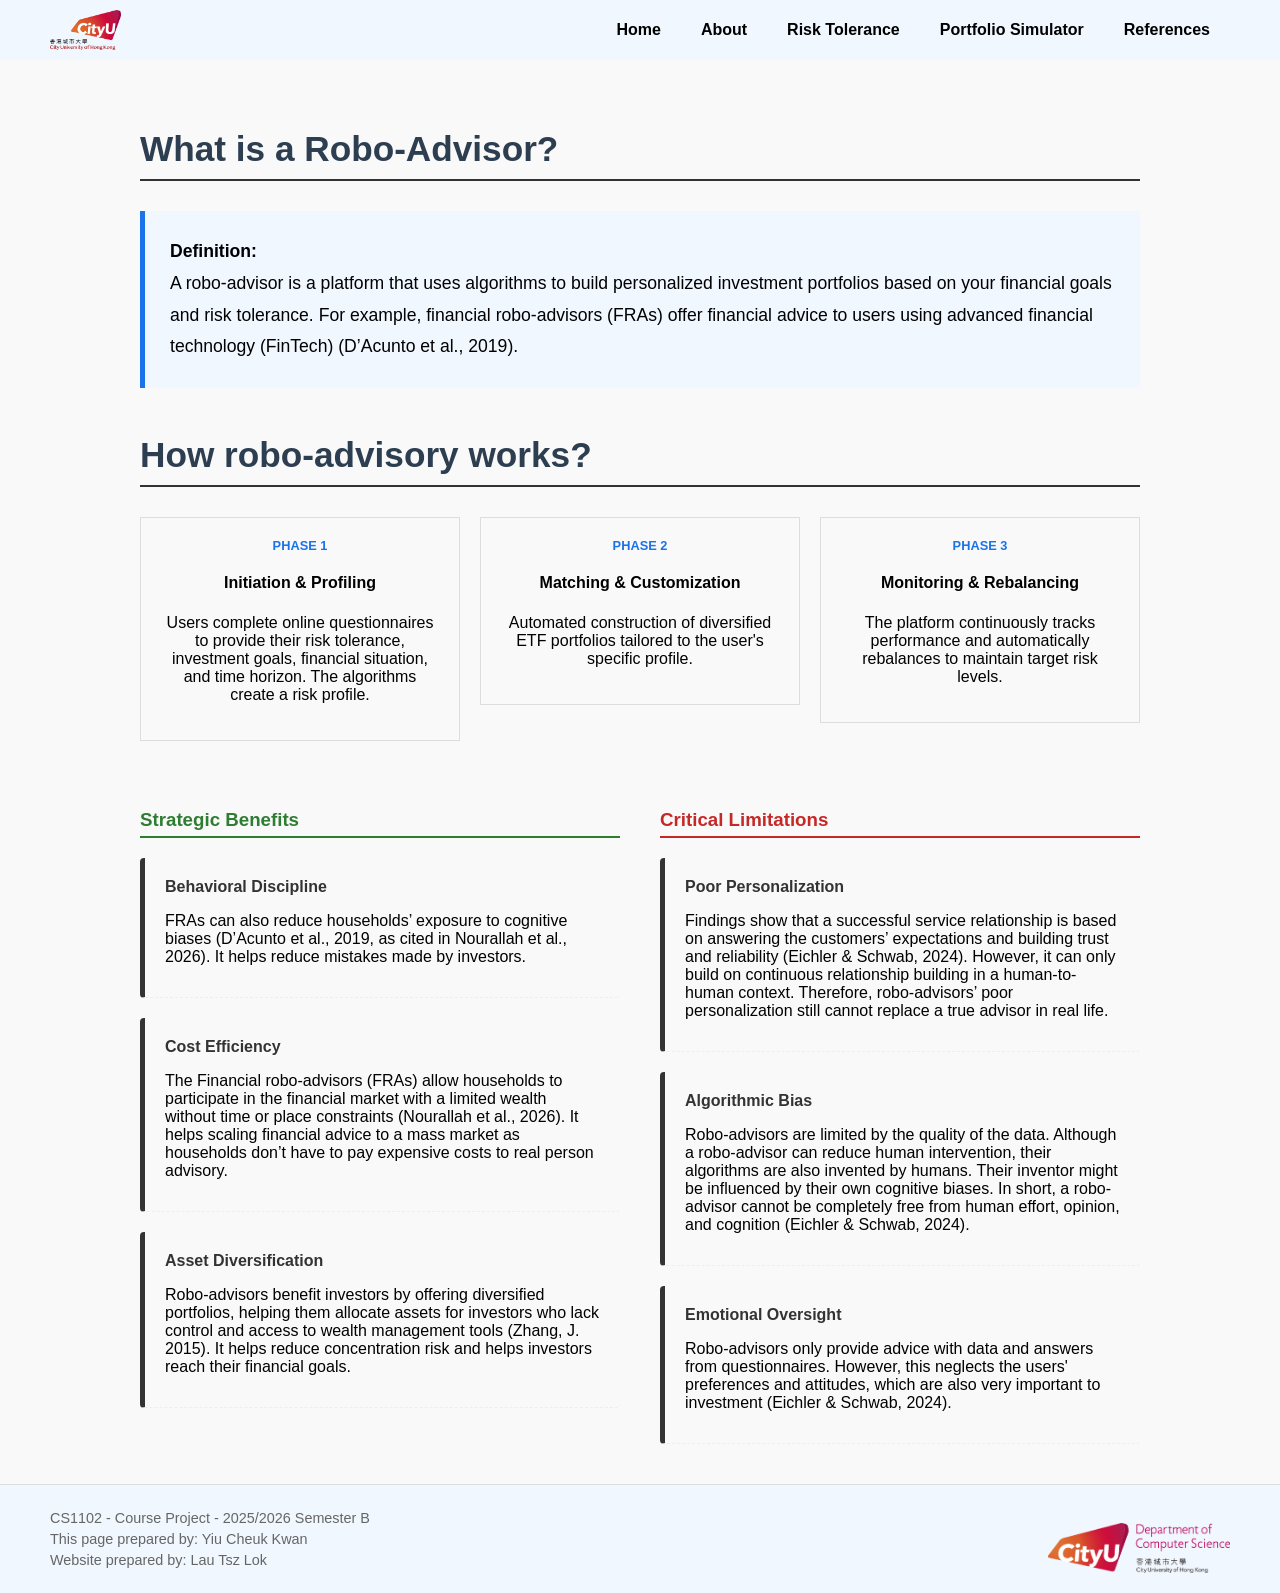
==== about.html @ a8e872be "Add files via upload" ====
<!DOCTYPE html>
<html lang="en">
<head>
    <meta charset="UTF-8">
    <title>Discovery - Robo-Advisory</title>
    <link rel="stylesheet" href="styles.css">
</head>

<body>
    <header>
    <div class="logo">
        <a href="https://www.cityu.edu.hk/">
            <img src="cityu_logo.png" alt="CityU Logo" style="height: 40px;"> 
        </a>
    </div>

    <nav>
        <ul class="nav-links">
            <li><a href="index.html">Home</a></li>
            <li class="dropdown">
                <a href="about.html">About</a>
                <ul class="dropdown-menu">
                    <li><a href="timeline.html">Timeline</a></li>
                    <li><a href="example.html">Example</a></li>
                </ul>
            </li>
            <li class="dropdown">
                <a href="risktolerance.html">Risk Tolerance</a>
                <ul class="dropdown-menu">
                    <li><a href="tool.html">Risk Profiling Tool</a></li>
                </ul>
            </li>
            <li class="dropdown">
                <a href="simulator.html">Portfolio Simulator</a>
                <ul class="dropdown-menu">
                    <li><a href="discovery.html">Discovery</a></li>
                </ul>
            </li>
           <li><a href="references.html">References</a></li> 
        </ul>
    </nav>

    </header>    

    <div class="page-container">
    <section id="about-intro" class="about-section">
        <div class="container">
            <h2 class="page-title">What is a Robo-Advisor?</h2>
            <hr class="title-line">
            <p class="academic-definition">
                <strong>Definition:<br></strong>
                A robo-advisor is a platform that uses algorithms to build personalized investment portfolios based on your financial goals and risk tolerance. For example, financial robo-advisors (FRAs) offer financial advice to users using advanced financial technology (FinTech) (D’Acunto et al., 2019).
            </p>

            <br>
            <h2 class="page-title">How robo-advisory works?</h2>
            <hr class="title-line">
            <div class="process-container">
                <div class="process-node">
                    <span class="node-label">Phase 1</span>
                    <h4>Initiation & Profiling</h4>
                    <p>Users complete online questionnaires to provide their risk tolerance, investment goals, financial situation, and time horizon. The algorithms create a risk profile.</p>
                </div>
                <div class="process-node">
                    <span class="node-label">Phase 2</span>
                    <h4>Matching & Customization</h4>
                    <p>Automated construction of diversified ETF portfolios tailored to the user's specific profile.</p>
                </div>
                <div class="process-node">
                    <span class="node-label">Phase 3</span>
                    <h4>Monitoring & Rebalancing</h4>
                    <p>The platform continuously tracks performance and automatically rebalances to maintain target risk levels.</p>
                </div>
            </div>

            <div class="analysis-grid">
                <div class="analysis-column">
                    <h3 class="pros-title">Strategic Benefits</h3>
                    <div class="analysis-item">
                        <strong>Behavioral Discipline</strong>
                        <p>FRAs can also reduce households’ exposure to cognitive biases (D’Acunto et al., 2019, as cited in Nourallah et al., 2026). It helps reduce mistakes made by investors.</p>
                    </div>
                    <div class="analysis-item">
                        <strong>Cost Efficiency</strong>
                        <p>The Financial robo-advisors (FRAs) allow households to participate in the financial market with a limited wealth without time or place constraints (Nourallah et al., 2026). It helps scaling financial advice to a mass market as households don’t have to pay expensive costs to real person advisory.</p>
                    </div>
                    <div class="analysis-item">
                        <strong>Asset Diversification</strong>
                        <p>Robo-advisors benefit investors by offering diversified portfolios, helping them allocate assets for investors who lack control and access to wealth management tools (Zhang, J. 2015). It helps reduce concentration risk and helps investors reach their financial goals.</p>
                    </div>
                </div>

                <div class="analysis-column">
                    <h3 class="cons-title">Critical Limitations</h3>
                    <div class="analysis-item">
                        <strong>Poor Personalization</strong>
                        <p>Findings show that a successful service relationship is based on answering the customers’ expectations and building trust and reliability (Eichler & Schwab, 2024). However, it can only build on continuous relationship building in a human-to-human context. Therefore, robo-advisors’ poor personalization still cannot replace a true advisor in real life.</p>
                    </div>
                    <div class="analysis-item">
                        <strong>Algorithmic Bias</strong>
                        <p>Robo-advisors are limited by the quality of the data. Although a robo-advisor can reduce human intervention, their algorithms are also invented by humans. Their inventor might be influenced by their own cognitive biases. In short, a robo-advisor cannot be completely free from human effort, opinion, and cognition (Eichler & Schwab, 2024).</p>
                    </div>
                    <div class="analysis-item">
                        <strong>Emotional Oversight</strong>
                        <p>Robo-advisors only provide advice with data and answers from questionnaires. However, this neglects the users' preferences and attitudes, which are also very important to investment (Eichler & Schwab, 2024).</p>
                    </div>
                </div>
            </div>
        </div>
    </section>
    </div>

    <button onclick="topFunction()" id="backToTop" title="Go to top">
        Top
    </button>
    <script src="script.js"></script>
    
    <footer>
        <div class="footer-content">
            <div class="footer-text">
                <p>CS1102 - Course Project - 2025/2026 Semester B</p>
                <p>This page prepared by: Yiu Cheuk Kwan</p>
                <p>Website prepared by: Lau Tsz Lok</p>
            </div>

        <div class="footer-logo">
            <a href="https://www.cs.cityu.edu.hk/" target="_blank">
                <img src="cs_logo.png" alt="CityU CS Logo">
            </a>
        </div>
        </div>
    </footer>

</body>
</html>
---- styles.css ----
body {
    font-family: Arial, sans-serif;
    margin: 0;
    padding: 0;
    background-color: #f9f9f9;
    display: flex;
    flex-direction: column;
    min-height: 100vh;
}

/* Header */
header {
    background-color: #f0f7ff;
    display: flex;
    justify-content: space-between;
    align-items: center;
    padding: 10px 50px;
}

.logo img {
    width: auto; 
    height: auto;
    display: block;
}

/* Header-navigation */
.nav-links {
    list-style: none;
    display: flex;
    margin: 0;
}

.nav-links li {
    position: relative;
    padding: 10px 20px;
}

.nav-links a {
    text-decoration: none;
    color: black;
    font-weight: bold;
}

/* Header-navigation-dropdown */
.dropdown-menu {
    display: none;
    position: absolute;
    top: 100%;
    left: 0;
    background-color: ghostwhite;
    box-shadow: 0 4px 8px rgba(0,0,0,0.1);
    list-style: none;
    padding: 10px 0;
    min-width: 150px;
    z-index: 100;
}

.dropdown-menu li {
    padding: 10px 20px;
}

.dropdown:hover .dropdown-menu {
    display: block;
}

/* Hero Section */
.hero-section {
    background-image: linear-gradient(rgba(0, 0, 0, 0.5), rgba(0, 0, 0, 0.5)), url('background.webp');
    background-size: cover;       
    background-position: center;  
    height: 350px;                
    display: flex;
    flex-direction: column;
    justify-content: center;
    align-items: center;
    text-align: center;
    color: white;                 
}

.hero-section h1 {
    font-size: 3rem;              
    margin: 0;
    text-shadow: 2px 2px 8px rgba(0,0,0,0.8); 
    line-height: 1.2;
}

/* Content Section */
.main-content {
    text-align: center;
    /*padding: 40px 20px;   */ 
}     

.info-block {
    text-align: center;
    margin: 30px 0;
}

.center-list {
    display: inline-block; 
    text-align: left;
    padding: 0;  
    list-style-type: none;    
}

.center-list li {
    margin-bottom: 5px;
}

.no-bullets {
    display: inline-block; 
    text-align: center;
    padding: 0;  
    list-style-type: none;    
}

.no-bullets li {
    margin-bottom: 5px;
}

.page-container {
    max-width: 1000px;
    margin: 40px auto;
    padding: 0 20px;
    flex: 1;
}

.page-title {
    text-align: left;
    font-size: 2rem;
    margin-bottom: 10px;
    color: #333;
}

.title-line {
    border: 0;
    height: 2px;
    background: #333;
    margin-bottom: 30px;
}

.content-flex {
    display: flex;
    align-items: flex-start; 
    gap: 40px; 
}

.content-image {
    flex: 1; 
}

.content-text {
    flex: 1; 
    line-height: 1.5;
    font-size: 1.1rem;
}

.content-text ul {
    margin-top: 15px;
}

.content-text li {
    margin-bottom: 10px;
}

/* Mobile page */
@media (max-width: 768px) {
    .content-flex {
        flex-direction: column;
    }
}

/* Footer Section */
footer {
    padding: 20px 50px;
    background-color: #f0f7ff;
    border-top: 1px solid #ddd;
}

.footer-content {
    display: flex;
    justify-content: space-between; 
    align-items: flex-end;  
    width: auto;       
}

.footer-text p {
    margin: 5px 0;
    font-size: 0.9em;
    color: #666;
}

.footer-logo img {
    height: 50px;     
    width: auto;
    display: block;
}

.footer-logo img:hover {
    opacity: 0.8;
}

/* Back to Top */
#backToTop {
    display: none;        
    position: fixed;     
    bottom: 20px;       
    right: 30px;         
    z-index: 99;         
    border: none;
    outline: none;
    background-color: #gray; 
    color: white;
    cursor: pointer;
    padding: 15px;
    border-radius: 10px; 
    font-size: 18px;
    transition: 0.3s;    
}

#backToTop:hover {
    background-color: #gray; 
}




/* 策略詳情主容器 */
.strategy-details-container {
    display: flex;
    flex-direction: column;
    gap: 30px;
    margin-top: 40px;
    margin-bottom: 50px; /* 留一點空間給 Footer */
}

/* 大型卡片基礎樣式 */
.strategy-card-large {
    background: #fff;
    border-radius: 2px; /* 稍微方正一點，像紙張 */
    margin-bottom: 40px;
    box-shadow: 5px 5px 0px #e0e0e0; /* 硬陰影，更有設計感 */
    border: 1px solid #ddd;
    position: relative;
    overflow: visible;
}

.conservative .card-header { background-color: #e8f5e9; color: #2e7d32; border-bottom: 2px solid #2e7d32; }
.moderate .card-header { background-color: #fff3e0; color: #ef6c00; border-bottom: 2px solid #ef6c00; }
.aggressive .card-header { background-color: #ffebee; color: #c62828; border-bottom: 2px solid #c62828; }

.card-header {
    background: #f8f9fa;
    padding: 15px 25px;
    display: flex;
    align-items: center;
    gap: 15px;
    border-bottom: 1px solid #eee;
}

.card-header .icon {
    font-size: 1.6rem;
}

.card-header h3 {
    margin: 0;
    font-size: 1.25rem;
    color: #333;
}

.card-body {
    padding: 25px;
}

.target-audience {
    font-size: 1.05rem;
    color: #444;
    margin-bottom: 15px;
    line-height: 1.5;
}

.card-body h4 {
    margin: 20px 0 10px 0;
    font-size: 1.1rem;
    color: #2c3e50;
}

.card-body ul {
    list-style: none;
    padding: 0;
}

.card-body li {
    margin-bottom: 10px;
    padding-left: 20px;
    position: relative;
    line-height: 1.6;
    color: #555;
}

.card-body li::before {
    content: "•";
    position: absolute;
    left: 0;
    color: #666;
    font-weight: bold;
}

.strategy-card-large::after {
    content: "STRATEGY";
    position: absolute;
    top: -10px;
    right: 20px;
    background: #333;
    color: #fff;
    font-size: 10px;
    padding: 2px 8px;
    letter-spacing: 1px;
}

.ref {
    font-size: 0.8rem;
    color: #999;
    font-style: italic;
    margin-left: 5px;
}

.example-box {
    margin-top: 20px;
    padding: 15px;
    background-color: #f0f7ff;
    border-radius: 8px;
    font-size: 0.95rem;
    color: #34495e;
    border-left: 3px solid #3498db;
}

.strategies-container {
    padding-top: 60px; 
    margin-top: 20px;
    max-width: 1100px;
    margin: 40px auto;
    padding: 0 20px;
}

.strategy-table {
    width: auto;
    border-collapse: collapse;
    margin-left: auto;
    margin-right: auto;
    margin-bottom: 40px;
}

.strategy-table th, .strategy-table td {
    border: 1px solid #ddd;
    padding: 12px;
    text-align: center;
}

.strategy-table th {
    background-color: #333;
    color: white;
}

.strategy-table tr:nth-child(even) {
    background-color: #f2f2f2;
}

.process-section {
    padding: 60px 0;
    background-color: transparent;
}

.strategy-details-container {
    display: flex;
    flex-direction: column;
    gap: 40px;
    margin: 50px auto;
}

.strategy-feature-block {
    background: #fff;
    border: 2px solid #333;
    padding: 35px;
    position: relative;
    box-shadow: 6px 6px 0px #333; 
    width: 90%;
}

/* 讓中間的卡片向右偏，製造人手排版的視覺變化 */
.strategy-feature-block.highlighted {
    align-self: flex-end;
    background-color: #fffef9;
    box-shadow: -8px 8px 0px #f39c12;
}

.strategy-header {
    display: flex;
    justify-content: space-between;
    align-items: baseline;
    border-bottom: 2px dashed #eee;
    padding-bottom: 10px;
    margin-bottom: 20px;
}

.strategy-content {
    display: grid;
    grid-template-columns: 1fr 1fr;
    gap: 30px;
}

.feature-tag {
    position: absolute;
    top: -12px;
    left: 20px;
    background: #333;
    color: #fff;
    padding: 2px 12px;
    font-size: 10px;
    font-weight: bold;
}

.ref-source, .ref-inline {
    font-size: 0.8rem;
    color: #999;
    font-style: italic;
}

.example-tag, .allocation-badge, .warning-box {
    margin-top: 15px;
    padding: 10px;
    font-size: 0.9rem;
    border-radius: 4px;
}

.example-tag { background: #f0f7ff; color: #0056b3; border-left: 4px solid #0056b3; }
.allocation-badge { background: #fff3e0; color: #e65100; border-left: 4px solid #e65100; }
.warning-box { background: #ffebee; color: #c62828; border-left: 4px solid #c62828; }

@media (max-width: 768px) {
    .strategy-content { grid-template-columns: 1fr; }
    .strategy-feature-block { width: 100%; }
}

.conservative { border-left: 10px solid #2e7d32; }
.moderate { border-left: 10px solid #f39c12; }
.aggressive { border-left: 10px solid #c0392b; }

.process-container {
    display: flex;
    justify-content: center;
    align-items: flex-start;
    gap: 10px;
    margin-top: 30px;
    flex-wrap: nowrap;
}

.process-step {
    flex: 1;
    min-width: 180px;
    text-align: center;
    padding: 20px;
    background: #ffffff;
    border-radius: 12px;
    position: relative;
    box-shadow: 0 4px 10px rgba(0,0,0,0.08);
    border-top: 4px solid #333;
}

.step-number {
    width: 40px;
    height: 40px;
    background-color: #333;
    color: white;
    border-radius: 50%;
    display: flex;
    justify-content: center;
    align-items: center;
    margin: 0 auto 15px;
    font-weight: bold;
    font-size: 1.2rem;
}

.process-step h3 {
    font-size: 1.1rem;
    margin-bottom: 10px;
    color: #2c3e50;
}

.process-step p {
    font-size: 0.9rem;
    line-height: 1.5;
    color: #555;
}

.source {
    display: block;
    font-size: 0.75rem;
    color: #999;
    margin-top: 10px;
}

.process-arrow {
    align-self: center;
    font-size: 1.5rem;
    color: #999;
    padding-bottom: 30px; 
    flex-shrink: 0;      
}

@media (max-width: 1024px) {
    .process-container {
        flex-direction: column;
        align-items: center;
    }
    .process-arrow {
        transform: rotate(90deg); 
        padding: 10px 0;
    }
    .process-step {
        width: 90%;
        max-width: 400px;
    }
}

/* Quiz  */
.quiz-info-box {
    background: #f0f7ff;
    padding: 20px;
    border-left: 5px solid #333;
    margin-bottom: 30px;
}

.question-block {
    background: #fff;
    border: 2px solid #333;
    padding: 30px;
    margin-bottom: 30px;
    position: relative;
    box-shadow: 6px 6px 0px #e0e0e0; /* 硬陰影 */
}

.step-label {
    position: absolute;
    top: -12px;
    left: 20px;
    background: #333;
    color: #fff;
    padding: 2px 10px;
    font-size: 10px;
    font-weight: bold;
}

.options-grid {
    display: grid;
    grid-template-columns: 1fr 1fr;
    gap: 15px;
    margin-top: 20px;
}

.option-card {
    border: 1px solid #ddd;
    padding: 15px;
    cursor: pointer;
    display: flex;
    align-items: center;
    gap: 10px;
    transition: 0.2s;
}

.option-card:hover {
    background: #f9f9f9;
    border-color: #333;
}

.btn-wrapper {
    text-align: center;
    margin-top: 40px;
}

.submit-btn {
    background: #333;
    color: #fff;
    border: none;
    padding: 15px 40px;
    font-size: 1.1rem;
    cursor: pointer;
    box-shadow: 4px 4px 0px #999;
}

/* 結果頁面樣式 */
.result-card {
    background: #fff;
    border: 3px solid #333;
    padding: 40px;
}

.result-body {
    display: flex;
    gap: 40px;
    align-items: center;
    margin-top: 20px;
}

#pie-chart-mock {
    width: 250px;
    height: 250px;
    background: #eee;
    display: flex;
    align-items: center;
    justify-content: center;
    border-radius: 50%;
    border: 2px dashed #999;
}

.css-pie-chart {
    width: 200px;
    height: 200px;
    border-radius: 50%;
    border: 2px solid #333;
    box-shadow: 4px 4px 0px #333;
    margin: 0 auto;
}

.chart-legend {
    margin-top: 20px;
    display: flex;
    flex-direction: column;
    gap: 8px;
    text-align: left;
}

.chart-legend div {
    display: flex;
    align-items: center;
    font-size: 0.9rem;
    font-weight: bold;
}

.chart-legend span {
    width: 15px;
    height: 15px;
    display: inline-block;
    margin-right: 10px;
    border: 1px solid #333;
}

.detailed-breakdown {
    margin-top: 40px;
    padding-top: 30px;
    border-top: 2px dashed #333; 
    text-align: left;
}

.detailed-breakdown h4 {
    margin-bottom: 25px;
    text-align: center;
    text-transform: uppercase;
    letter-spacing: 1px;
}

.scoring-guide {
    background: #f0f7ff; 
    padding: 20px;
    border-radius: 8px;
    margin-bottom: 25px;
    border: 1px solid #d0e3f5;
    text-align: center;
}

.scoring-guide h4 {
    margin-top: 0;
    color: #2c3e50;
    margin-bottom: 10px;
}

.scoring-guide p {
    font-size: 0.95rem;
    margin-bottom: 15px;
}

.score-ranges {
    display: flex;
    justify-content: space-around;
    flex-wrap: wrap;
    gap: 10px;
}

.score-ranges span {
    background: #fff;
    padding: 8px 15px;
    border-radius: 20px;
    font-size: 0.85rem;
    border: 1px solid #ddd;
    box-shadow: 2px 2px 5px rgba(0,0,0,0.05);
}

@media (max-width: 600px) {
    .score-ranges {
        flex-direction: column;
        align-items: center;
    }
}

.analysis-card {
    margin-top: 30px;
}

.analysis-grid {
    display: grid;
    grid-template-columns: 1fr 1fr; 
    gap: 20px;
    margin-top: 20px;
    text-align: left;
}

.analysis-item {
    background: #f9f9f9;
    padding: 20px;
    border-left: 5px solid #333; 
    border-radius: 4px;
}

.analysis-item h5 {
    margin-top: 0;
    color: #2c3e50;
    font-size: 1.1rem;
}

.cite {
    display: block;
    margin-top: 10px;
    font-style: italic;
    color: #888;
    font-size: 0.8rem;
}

@media (max-width: 768px) {
    .analysis-grid {
        grid-template-columns: 1fr;
    }
}

/* Simulator Section - 只影響 sim-container 入面嘅嘢 */
.sim-container {
    padding: 30px;
    max-width: auto;
    margin: auto; 
    margin-bottom: 50px;
    margin-top: 40px;
    text-align: left;
    background: #ffffff;
    border-radius: 8px;
    box-shadow: 0 2px 5px rgba(0,0,0,0.1);
    border: 1px solid #eee;
}

/* 鎖定只改 simulator 入面嘅 input同 select */
.sim-container input, 
.sim-container select {
    padding: 12px;
    width: 100%;
    margin-top: 5px;
    margin-bottom: 15px; /* 加返啲間距 */
    box-sizing: border-box;
    border: 1px solid #ccc;
    border-radius: 4px;
    height: 40px;
}

/* 鎖定只改 simulator 入面個掣 */
.sim-container button {
    padding: 12px;
    background-color: #2c3e50;
    color: white;
    border: none;
    border-radius: 4px;
    cursor: pointer;
    width: 100%; /* 整長少少好睇啲 */
}

.sim-container button:hover {
   background-color: #34495e;
}

#sim-result {
    border-radius: 4px;
    color: #2c3e50;
}

/* --- Discovery/Analysis Report Styles --- */
.analysis-report-container {
    max-width: 1050px;
    margin: 40px auto;
    padding: 0 25px;
}

.page-title {
    color: #2c3e50;
    font-size: 2.2rem;
    margin-bottom: 10px;
}

.report-card {
    background: #fff;
    border-radius: 12px;
    box-shadow: 0 10px 25px rgba(0,0,0,0.05);
    margin-bottom: 45px;
    overflow: hidden;
    border: 1px solid #eceff1;
}

.report-header {
    padding: 18px 30px;
    font-weight: bold;
    font-size: 1.25rem;
    background-color: #f0f7ff;
}

.report-body {
    display: flex;
    padding: 35px;
    gap: 40px;
    align-items: flex-start;
}

.report-text { flex: 1.4; line-height: 1.7; color: #34495e; }

.insight-tag {
    background-color: #f1f8ff;
    padding: 20px;
    margin: 20px 0;
}

.cite-academic {
    display: block;
    font-size: 0.85rem;
    color: #95a5a6;
    margin-top: 15px;
    border-top: 1px solid #f0f0f0;
    padding-top: 10px;
}

.report-img {
    flex: 1;
    background: #fdfdfd;
    padding: 12px;
    border: 1px solid #e0e0e0;
    border-radius: 8px;
}
.report-img img { width: 100%; height: auto; display: block; }

.future-work-box {
    background: #fffef2;
    padding: 20px;
    border-radius: 12px;
    margin-top: 60px;
    line-height: 1.5rem;
}

@media (max-width: 900px) {
    .report-body { flex-direction: column; }
    .report-img { width: 100%; }
}

/* --- About Page Specifics --- */
.academic-definition {
    font-size: 1.1rem;
    line-height: 1.8;
    background: #f0f7ff;
    padding: 25px;
    border-left: 5px solid #1a73e8;
    margin-bottom: 40px;
    margin: auto;
}

.process-container {
    display: flex;
    justify-content: space-between;
    gap: 20px;
    margin-bottom: 50px;
}

.process-node {
    flex: 1;
    border: 1px solid #ddd;
    padding: 20px;
    text-align: center;
}

.node-label {
    display: block;
    font-weight: bold;
    color: #1a73e8;
    text-transform: uppercase;
    font-size: 0.8rem;
    margin-bottom: 10px;
}

/* Pros and Cons Grid */
.analysis-grid {
    display: grid;
    grid-template-columns: 1fr 1fr;
    gap: 40px;
    margin-top: 30px;
}

.pros-title { color: #2e7d32; border-bottom: 2px solid #2e7d32; padding-bottom: 5px; }
.cons-title { color: #c62828; border-bottom: 2px solid #c62828; padding-bottom: 5px; }

.analysis-item {
    margin-top: 20px;
    padding-bottom: 15px;
    border-bottom: 1px dashed #eee;
}

.analysis-item strong {
    display: block;
    margin-bottom: 5px;
    color: #333;
}

@media (max-width: 768px) {
    .process-container, .analysis-grid {
        grid-template-columns: 1fr;
        flex-direction: column;
    }
}


/* --- Timeline Section Styling --- */
.timeline-section {
    padding: 60px 20px;
    background-color: #ffffff;
}

.section-title {
    text-align: center;
    color: #2c3e50;
    margin-bottom: 50px;
    font-size: 1.8rem;
}

.timeline-wrapper {
    position: relative;
    max-width: 800px;
    margin: 0 auto;
    padding-left: 40px;
    border-left: 2px solid #2c3e50; /* 主時間軸線 */
}

.timeline-item {
    position: relative;
    margin-bottom: 40px;
}

.timeline-dot {
    position: absolute;
    left: -49px; /* 正好壓在左邊界線上 */
    top: 5px;
    width: 16px;
    height: 16px;
    background-color: #2c3e50;
    border-radius: 50%;
    border: 3px solid #fff;
}

.timeline-content {
    background: #f8f9fa; /* 輕微底色區分 */
    padding: 20px;
    border-bottom: 1px solid #ddd;
}

.timeline-date {
    display: inline-block;
    color: #1a73e8;
    font-weight: bold;
    font-size: 0.9rem;
    margin-bottom: 5px;
}

.timeline-content h3 {
    margin: 5px 0;
    font-size: 1.25rem;
    color: #333;
}

.timeline-content p {
    margin: 10px 0 0;
    line-height: 1.5;
    color: #555;
    font-size: 0.95rem;
}

/* 響應式調整 */
@media (max-width: 600px) {
    .timeline-wrapper {
        margin-left: 20px;
    }
}
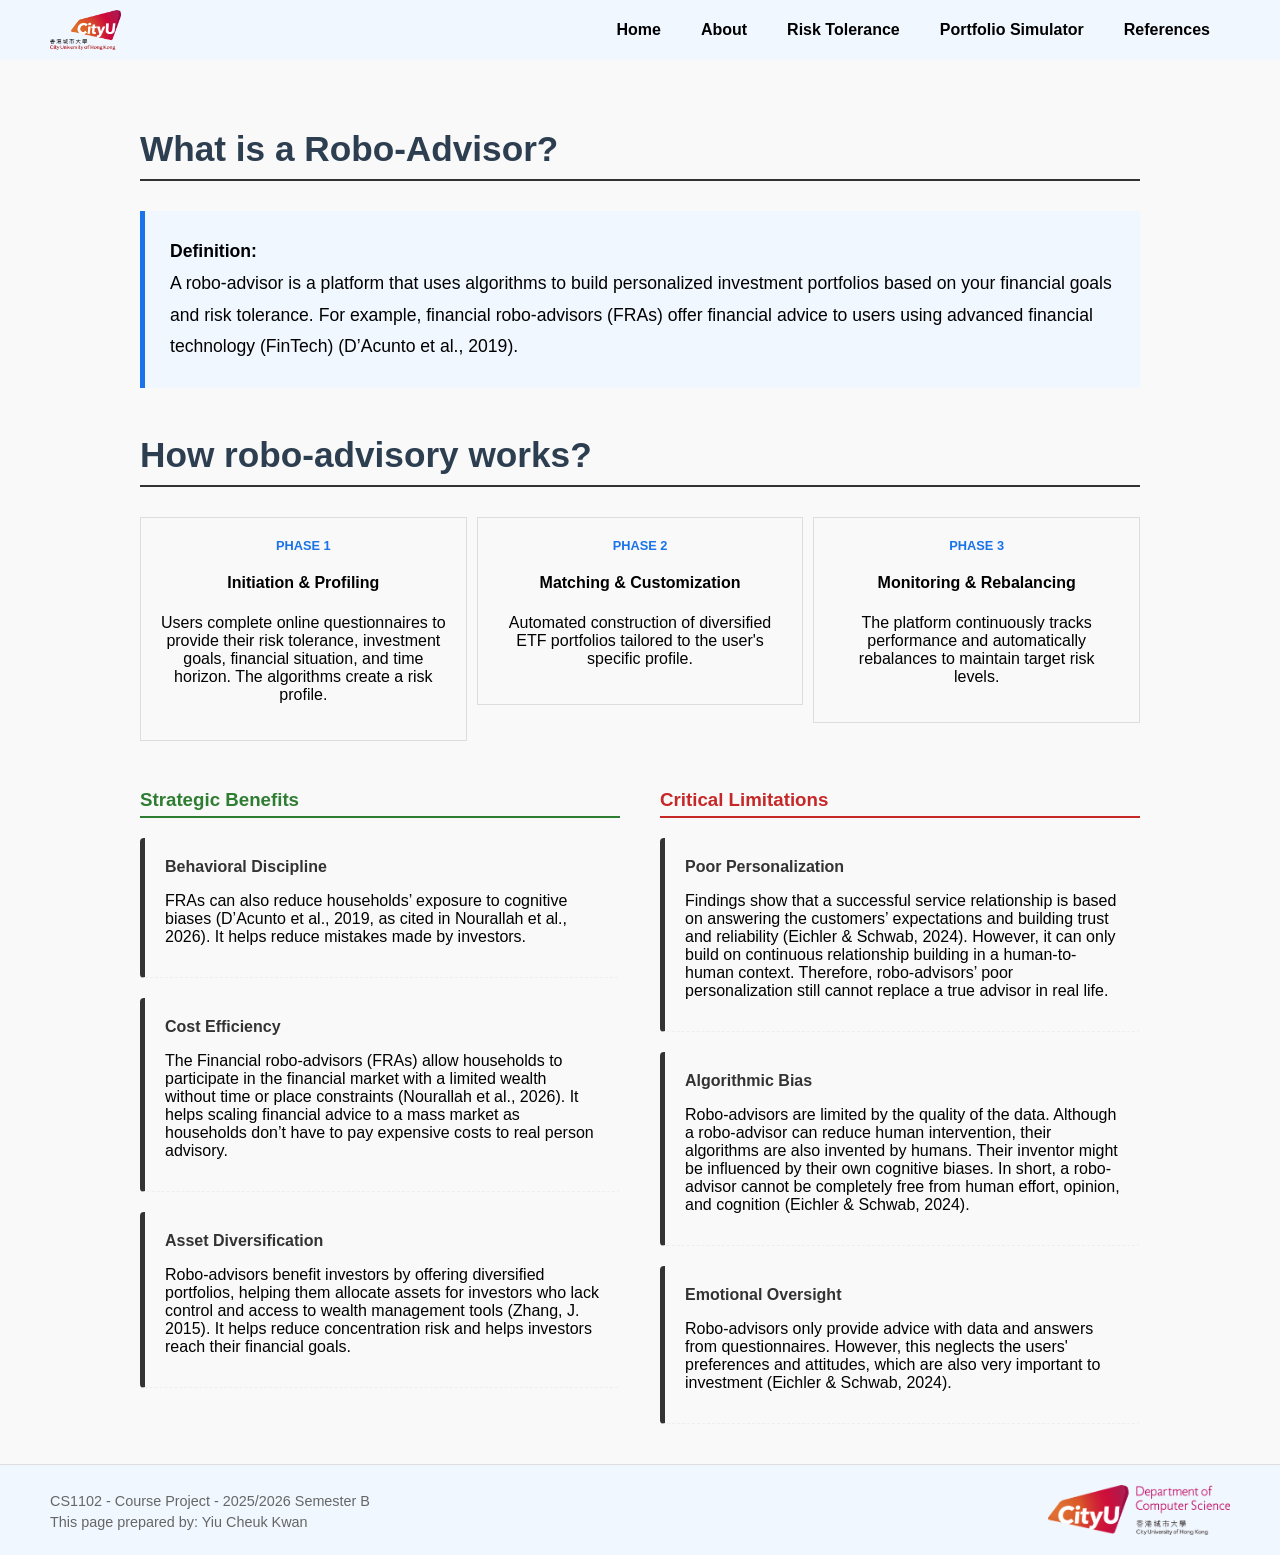
==== commit 7ddb6c14: "Add files via upload" ====
--- a/about.html
+++ b/about.html
@@ -120,7 +120,6 @@
             <div class="footer-text">
                 <p>CS1102 - Course Project - 2025/2026 Semester B</p>
                 <p>This page prepared by: Yiu Cheuk Kwan</p>
-                <p>Website prepared by: Lau Tsz Lok</p>
             </div>
 
         <div class="footer-logo">
--- a/styles.css
+++ b/styles.css
@@ -873,13 +873,6 @@
     margin: auto;
 }
 
-.process-container {
-    display: flex;
-    justify-content: space-between;
-    gap: 20px;
-    margin-bottom: 50px;
-}
-
 .process-node {
     flex: 1;
     border: 1px solid #ddd;
@@ -998,3 +991,21 @@
     }
 }
 
+/* Reference Page Styling */
+.reference-list {
+    margin-top: 30px;
+    line-height: 1.6;
+}
+
+.ref-entry {
+    padding-left: 36px;   
+    text-indent: -36px;     
+    margin-bottom: 15px;    
+    font-size: 0.95rem;
+    color: #333;
+    word-wrap: break-word;  
+}
+
+.ref-entry em {
+    font-style: italic;    
+}
